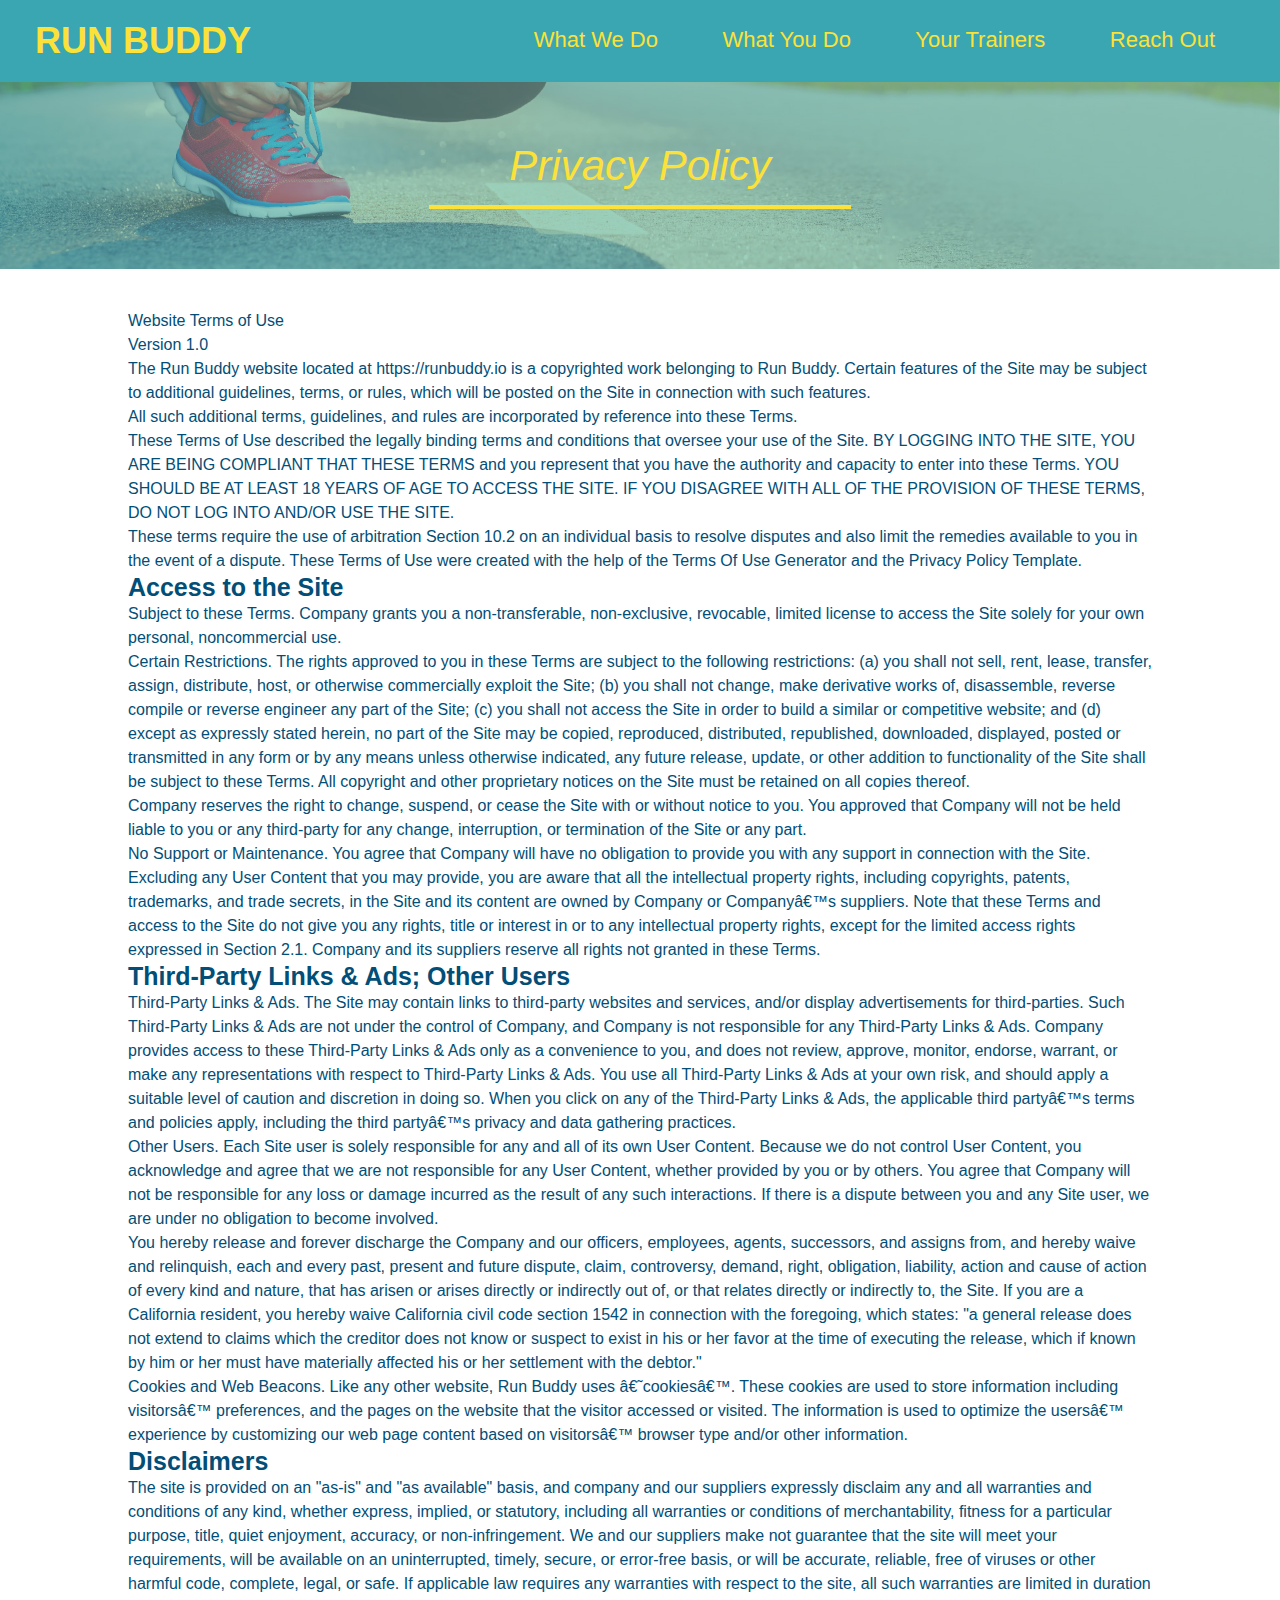
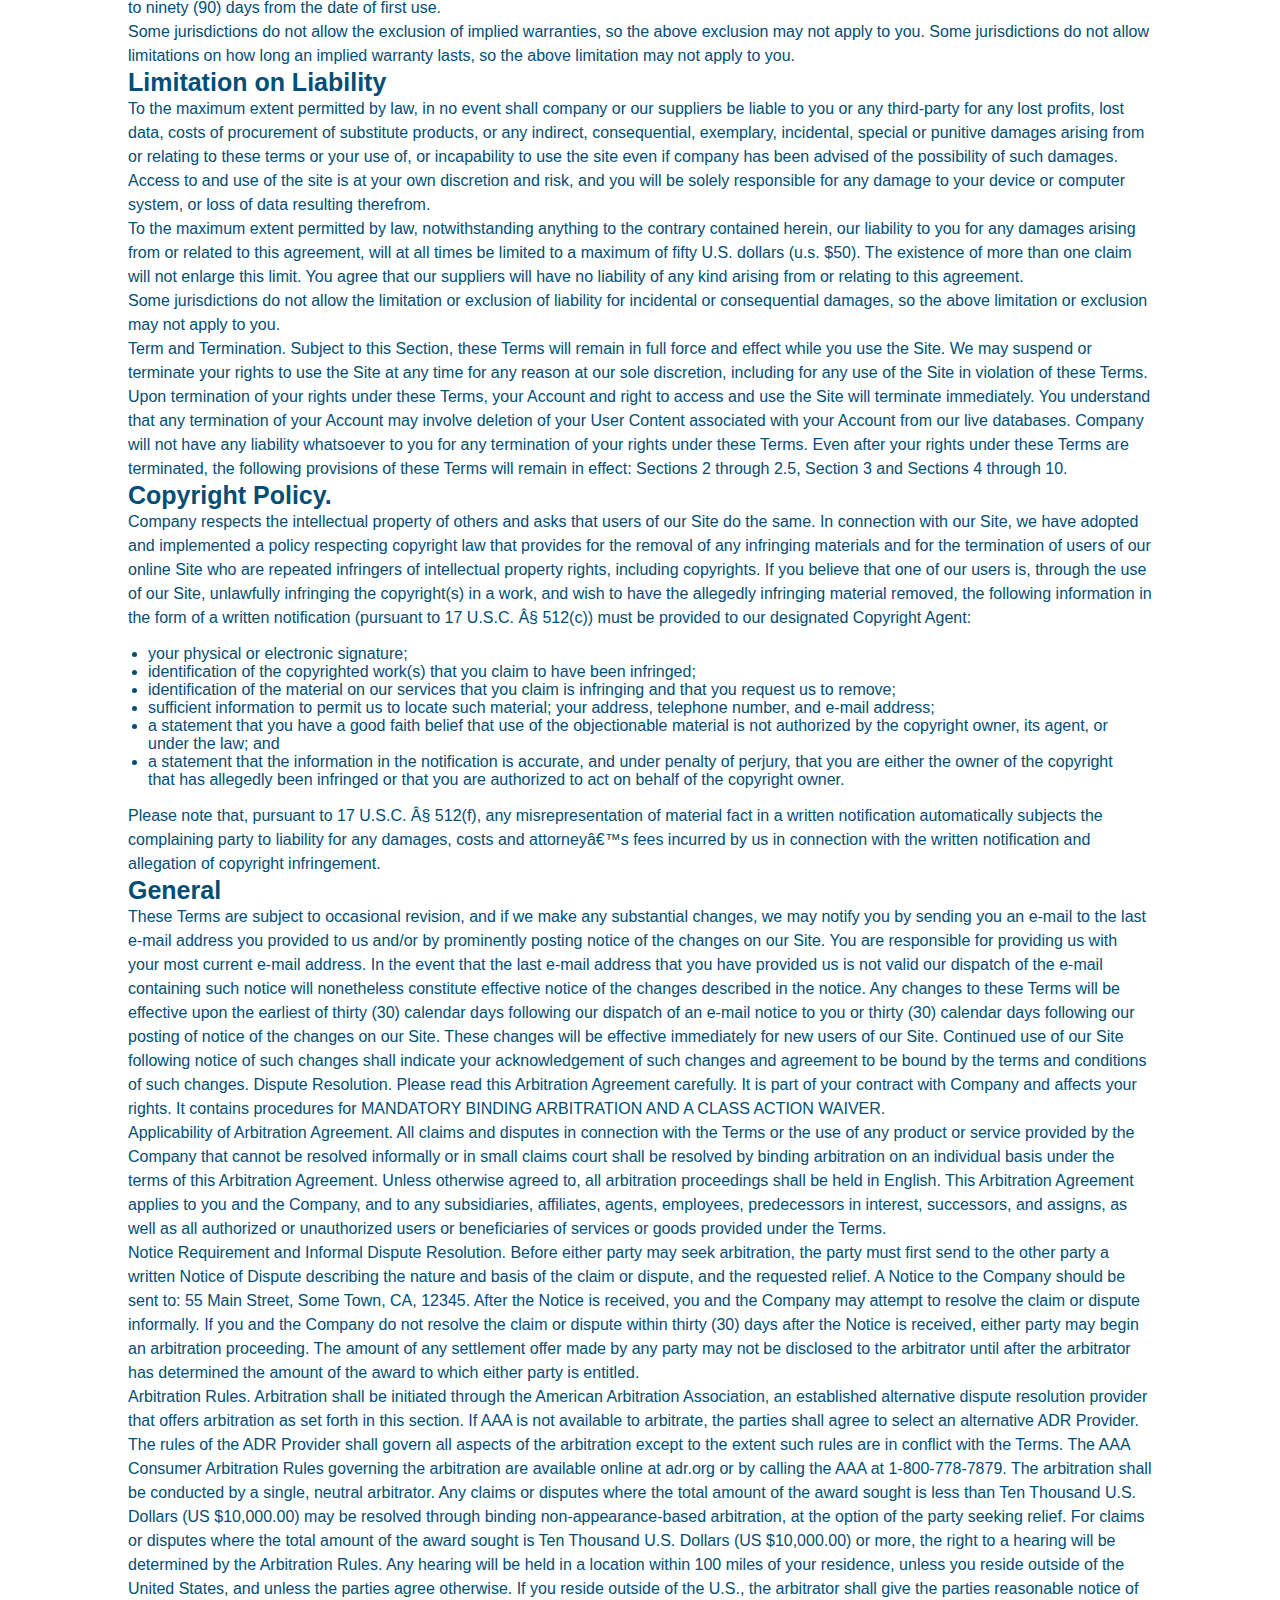
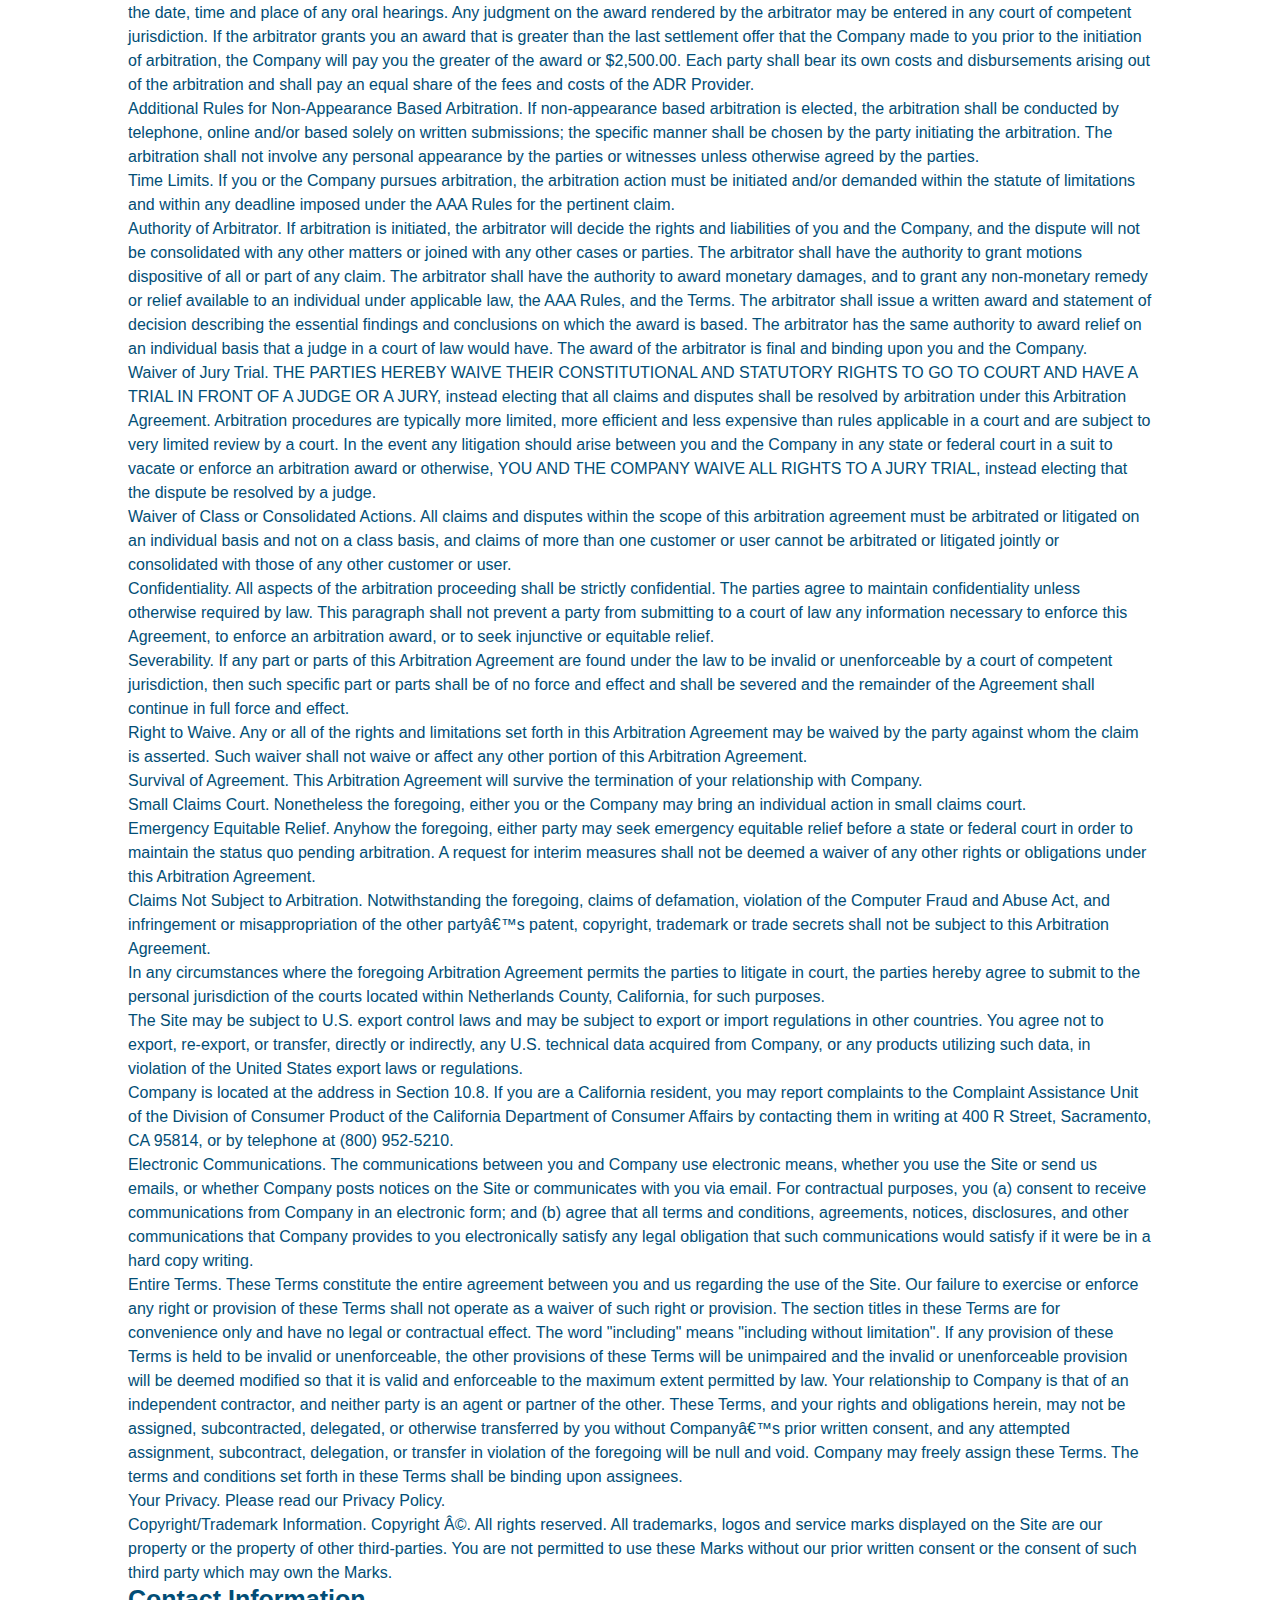
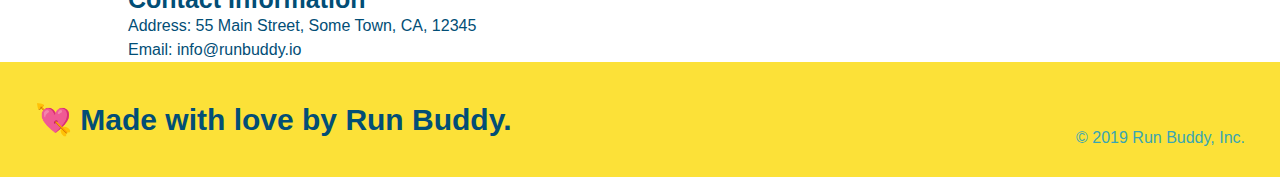
==== privacy-policy.html @ 727e7ae8 "privacy policy" ====
<!DOCTYPE html>
<html lang="en">
    <head>
        <link rel="stylesheet" href="./assets/css/style.css" />
        <link rel="stylesheet" href="./assets/css/secondary-styles.css" />
        <meta charset="UTF-8" />
        <title>Privacy Policy - Run Buddy></title>
    </head>
    <body>
        <!-- navigation -->
        <header>
            <h1>
                <a href="/">RUN BUDDY</a>
            </h1>
            <nav>
                <!-- Unordered list element -->
                <ul>
                    <!-- List item element-->
                    <li>
                        <!-- Anchor element -->
                        <a href="./index.html#what-we-do">What We Do</a>
                    </li>
                    <li>
                        <a href="./index.html#what-you-do">What You Do</a>
                    </li>
                    <li>
                        <a href="./index.html#your-trainers">Your Trainers</a>
                    </li>
                    <li>
                        <a href="./indext.html#reach-out">Reach Out</a>
                    </li>
                 </ul>
            </nav>
        </header>
        <section class="hero">
            <h2 class="page-title">
                Privacy Policy
            </h2>
        </section>
        <article class="secondary-content">
            <p>
                Website Terms of Use
              </p>
        
              <p>
                Version 1.0
              </p>
        
              <p>
                The Run Buddy website located at https://runbuddy.io is a copyrighted work belonging to Run Buddy. Certain
                features of the Site may be subject to additional guidelines, terms, or rules, which will be posted on the Site
                in connection with such features.
              </p>
        
              <p>
                All such additional terms, guidelines, and rules are incorporated by reference into these Terms.
              </p>
        
              <p>
                These Terms of Use described the legally binding terms and conditions that oversee your use of the Site. BY
                LOGGING INTO THE SITE, YOU ARE BEING COMPLIANT THAT THESE TERMS and you represent that you have the authority
                and capacity to enter into these Terms. YOU SHOULD BE AT LEAST 18 YEARS OF AGE TO ACCESS THE SITE. IF YOU
                DISAGREE WITH ALL OF THE PROVISION OF THESE TERMS, DO NOT LOG INTO AND/OR USE THE SITE.
              </p>
        
              <p>
                These terms require the use of arbitration Section 10.2 on an individual basis to resolve disputes and also
                limit the remedies available to you in the event of a dispute. These Terms of Use were created with the help of
                the Terms Of Use Generator and the Privacy Policy Template.
              </p>
        
              <h3>
                Access to the Site
              </h3>
        
              <p>
                Subject to these Terms. Company grants you a non-transferable, non-exclusive, revocable, limited license to
                access the Site solely for your own personal, noncommercial use.
              </p>
        
              <p>
                Certain Restrictions. The rights approved to you in these Terms are subject to the following restrictions: (a)
                you shall not sell, rent, lease, transfer, assign, distribute, host, or otherwise commercially exploit the Site;
                (b) you shall not change, make derivative works of, disassemble, reverse compile or reverse engineer any part of
                the Site; (c) you shall not access the Site in order to build a similar or competitive website; and (d) except
                as expressly stated herein, no part of the Site may be copied, reproduced, distributed, republished, downloaded,
                displayed, posted or transmitted in any form or by any means unless otherwise indicated, any future release,
                update, or other addition to functionality of the Site shall be subject to these Terms. All copyright and other
                proprietary notices on the Site must be retained on all copies thereof.
              </p>
        
              <p>
                Company reserves the right to change, suspend, or cease the Site with or without notice to you. You approved
                that Company will not be held liable to you or any third-party for any change, interruption, or termination of
                the Site or any part.
              </p>
        
              <p>
                No Support or Maintenance. You agree that Company will have no obligation to provide you with any support in
                connection with the Site.
              </p>
        
              <p>
                Excluding any User Content that you may provide, you are aware that all the intellectual property rights,
                including copyrights, patents, trademarks, and trade secrets, in the Site and its content are owned by Company
                or Companyâ€™s suppliers. Note that these Terms and access to the Site do not give you any rights, title or
                interest in or to any intellectual property rights, except for the limited access rights expressed in Section
                2.1. Company and its suppliers reserve all rights not granted in these Terms.
              </p>
        
              <h3>
                Third-Party Links & Ads; Other Users
              </h3>
        
              <p>
                Third-Party Links & Ads. The Site may contain links to third-party websites and services, and/or display
                advertisements for third-parties. Such Third-Party Links & Ads are not under the control of Company, and Company
                is not responsible for any Third-Party Links & Ads. Company provides access to these Third-Party Links & Ads
                only as a convenience to you, and does not review, approve, monitor, endorse, warrant, or make any
                representations with respect to Third-Party Links & Ads. You use all Third-Party Links & Ads at your own risk,
                and should apply a suitable level of caution and discretion in doing so. When you click on any of the
                Third-Party Links & Ads, the applicable third partyâ€™s terms and policies apply, including the third partyâ€™s
                privacy and data gathering practices.
              </p>
        
              <p>
                Other Users. Each Site user is solely responsible for any and all of its own User Content. Because we do not
                control User Content, you acknowledge and agree that we are not responsible for any User Content, whether
                provided by you or by others. You agree that Company will not be responsible for any loss or damage incurred as
                the result of any such interactions. If there is a dispute between you and any Site user, we are under no
                obligation to become involved.
              </p>
        
              <p>
                You hereby release and forever discharge the Company and our officers, employees, agents, successors, and
                assigns from, and hereby waive and relinquish, each and every past, present and future dispute, claim,
                controversy, demand, right, obligation, liability, action and cause of action of every kind and nature, that has
                arisen or arises directly or indirectly out of, or that relates directly or indirectly to, the Site. If you are
                a California resident, you hereby waive California civil code section 1542 in connection with the foregoing,
                which states: "a general release does not extend to claims which the creditor does not know or suspect to exist
                in his or her favor at the time of executing the release, which if known by him or her must have materially
                affected his or her settlement with the debtor."
              </p>
        
              <p>
                Cookies and Web Beacons. Like any other website, Run Buddy uses â€˜cookiesâ€™. These cookies are used to store
                information including visitorsâ€™ preferences, and the pages on the website that the visitor accessed or visited.
                The information is used to optimize the usersâ€™ experience by customizing our web page content based on visitorsâ€™
                browser type and/or other information.
              </p>
        
              <h3>
                Disclaimers
              </h3>
        
              <p>
                The site is provided on an "as-is" and "as available" basis, and company and our suppliers expressly disclaim
                any and all warranties and conditions of any kind, whether express, implied, or statutory, including all
                warranties or conditions of merchantability, fitness for a particular purpose, title, quiet enjoyment, accuracy,
                or non-infringement. We and our suppliers make not guarantee that the site will meet your requirements, will be
                available on an uninterrupted, timely, secure, or error-free basis, or will be accurate, reliable, free of
                viruses or other harmful code, complete, legal, or safe. If applicable law requires any warranties with respect
                to the site, all such warranties are limited in duration to ninety (90) days from the date of first use.
              </p>
        
              <p>
                Some jurisdictions do not allow the exclusion of implied warranties, so the above exclusion may not apply to
                you. Some jurisdictions do not allow limitations on how long an implied warranty lasts, so the above limitation
                may not apply to you.
              </p>
        
              <h3>
                Limitation on Liability
              </h3>
        
              <p>
                To the maximum extent permitted by law, in no event shall company or our suppliers be liable to you or any
                third-party for any lost profits, lost data, costs of procurement of substitute products, or any indirect,
                consequential, exemplary, incidental, special or punitive damages arising from or relating to these terms or
                your use of, or incapability to use the site even if company has been advised of the possibility of such
                damages. Access to and use of the site is at your own discretion and risk, and you will be solely responsible
                for any damage to your device or computer system, or loss of data resulting therefrom.
              </p>
        
              <p>
                To the maximum extent permitted by law, notwithstanding anything to the contrary contained herein, our liability
                to you for any damages arising from or related to this agreement, will at all times be limited to a maximum of
                fifty U.S. dollars (u.s. $50). The existence of more than one claim will not enlarge this limit. You agree that
                our suppliers will have no liability of any kind arising from or relating to this agreement.
              </p>
        
              <p>
                Some jurisdictions do not allow the limitation or exclusion of liability for incidental or consequential
                damages, so the above limitation or exclusion may not apply to you.
              </p>
        
              <p>
                Term and Termination. Subject to this Section, these Terms will remain in full force and effect while you use
                the Site. We may suspend or terminate your rights to use the Site at any time for any reason at our sole
                discretion, including for any use of the Site in violation of these Terms. Upon termination of your rights under
                these Terms, your Account and right to access and use the Site will terminate immediately. You understand that
                any termination of your Account may involve deletion of your User Content associated with your Account from our
                live databases. Company will not have any liability whatsoever to you for any termination of your rights under
                these Terms. Even after your rights under these Terms are terminated, the following provisions of these Terms
                will remain in effect: Sections 2 through 2.5, Section 3 and Sections 4 through 10.
              </p>
        
              <h3>
                Copyright Policy.
              </h3>
        
              <p>
                Company respects the intellectual property of others and asks that users of our Site do the same. In connection
                with our Site, we have adopted and implemented a policy respecting copyright law that provides for the removal
                of any infringing materials and for the termination of users of our online Site who are repeated infringers of
                intellectual property rights, including copyrights. If you believe that one of our users is, through the use of
                our Site, unlawfully infringing the copyright(s) in a work, and wish to have the allegedly infringing material
                removed, the following information in the form of a written notification (pursuant to 17 U.S.C. Â§ 512(c)) must
                be provided to our designated Copyright Agent:
              </p>
        
              <ul>
                <li>
                  your physical or electronic signature;
                </li>
                <li>
                  identification of the copyrighted work(s) that you claim to have been infringed;
                </li>
                <li>
                  identification of the material on our services that you claim is infringing and that you request us to remove;
                </li>
                <li>
                  sufficient information to permit us to locate such material; your address, telephone number, and e-mail
                  address;
                </li>
                <li>
                  a statement that you have a good faith belief that use of the objectionable material is not authorized by the
                  copyright owner, its agent, or under the law; and
                </li>
                <li>
                  a statement that the information in the notification is accurate, and under penalty of perjury, that you are
                  either the owner of the copyright that has allegedly been infringed or that you are authorized to act on
                  behalf of the copyright owner.
                </li>
              </ul>
        
              <p>
                Please note that, pursuant to 17 U.S.C. Â§ 512(f), any misrepresentation of material fact in a written
                notification automatically subjects the complaining party to liability for any damages, costs and attorneyâ€™s
                fees incurred by us in connection with the written notification and allegation of copyright infringement.
              </p>
        
              <h3>
                General
              </h3>
        
              <p>
                These Terms are subject to occasional revision, and if we make any substantial changes, we may notify you by
                sending you an e-mail to the last e-mail address you provided to us and/or by prominently posting notice of the
                changes on our Site. You are responsible for providing us with your most current e-mail address. In the event
                that the last e-mail address that you have provided us is not valid our dispatch of the e-mail containing such
                notice will nonetheless constitute effective notice of the changes described in the notice. Any changes to these
                Terms will be effective upon the earliest of thirty (30) calendar days following our dispatch of an e-mail
                notice to you or thirty (30) calendar days following our posting of notice of the changes on our Site. These
                changes will be effective immediately for new users of our Site. Continued use of our Site following notice of
                such changes shall indicate your acknowledgement of such changes and agreement to be bound by the terms and
                conditions of such changes. Dispute Resolution. Please read this Arbitration Agreement carefully. It is part of
                your contract with Company and affects your rights. It contains procedures for MANDATORY BINDING ARBITRATION AND
                A CLASS ACTION WAIVER.
              </p>
        
              <p>
                Applicability of Arbitration Agreement. All claims and disputes in connection with the Terms or the use of any
                product or service provided by the Company that cannot be resolved informally or in small claims court shall be
                resolved by binding arbitration on an individual basis under the terms of this Arbitration Agreement. Unless
                otherwise agreed to, all arbitration proceedings shall be held in English. This Arbitration Agreement applies to
                you and the Company, and to any subsidiaries, affiliates, agents, employees, predecessors in interest,
                successors, and assigns, as well as all authorized or unauthorized users or beneficiaries of services or goods
                provided under the Terms.
              </p>
        
              <p>
                Notice Requirement and Informal Dispute Resolution. Before either party may seek arbitration, the party must
                first send to the other party a written Notice of Dispute describing the nature and basis of the claim or
                dispute, and the requested relief. A Notice to the Company should be sent to: 55 Main Street, Some Town, CA,
                12345. After the Notice is received, you and the Company may attempt to resolve the claim or dispute informally.
                If you and the Company do not resolve the claim or dispute within thirty (30) days after the Notice is received,
                either party may begin an arbitration proceeding. The amount of any settlement offer made by any party may not
                be disclosed to the arbitrator until after the arbitrator has determined the amount of the award to which either
                party is entitled.
              </p>
        
              <p>
                Arbitration Rules. Arbitration shall be initiated through the American Arbitration Association, an established
                alternative dispute resolution provider that offers arbitration as set forth in this section. If AAA is not
                available to arbitrate, the parties shall agree to select an alternative ADR Provider. The rules of the ADR
                Provider shall govern all aspects of the arbitration except to the extent such rules are in conflict with the
                Terms. The AAA Consumer Arbitration Rules governing the arbitration are available online at adr.org or by
                calling the AAA at 1-800-778-7879. The arbitration shall be conducted by a single, neutral arbitrator. Any
                claims or disputes where the total amount of the award sought is less than Ten Thousand U.S. Dollars (US
                $10,000.00) may be resolved through binding non-appearance-based arbitration, at the option of the party seeking
                relief. For claims or disputes where the total amount of the award sought is Ten Thousand U.S. Dollars (US
                $10,000.00) or more, the right to a hearing will be determined by the Arbitration Rules. Any hearing will be
                held in a location within 100 miles of your residence, unless you reside outside of the United States, and
                unless the parties agree otherwise. If you reside outside of the U.S., the arbitrator shall give the parties
                reasonable notice of the date, time and place of any oral hearings. Any judgment on the award rendered by the
                arbitrator may be entered in any court of competent jurisdiction. If the arbitrator grants you an award that is
                greater than the last settlement offer that the Company made to you prior to the initiation of arbitration, the
                Company will pay you the greater of the award or $2,500.00. Each party shall bear its own costs and
                disbursements arising out of the arbitration and shall pay an equal share of the fees and costs of the ADR
                Provider.
              </p>
        
              <p>
                Additional Rules for Non-Appearance Based Arbitration. If non-appearance based arbitration is elected, the
                arbitration shall be conducted by telephone, online and/or based solely on written submissions; the specific
                manner shall be chosen by the party initiating the arbitration. The arbitration shall not involve any personal
                appearance by the parties or witnesses unless otherwise agreed by the parties.
              </p>
        
              <p>
                Time Limits. If you or the Company pursues arbitration, the arbitration action must be initiated and/or demanded
                within the statute of limitations and within any deadline imposed under the AAA Rules for the pertinent claim.
              </p>
        
              <p>
                Authority of Arbitrator. If arbitration is initiated, the arbitrator will decide the rights and liabilities of
                you and the Company, and the dispute will not be consolidated with any other matters or joined with any other
                cases or parties. The arbitrator shall have the authority to grant motions dispositive of all or part of any
                claim. The arbitrator shall have the authority to award monetary damages, and to grant any non-monetary remedy
                or relief available to an individual under applicable law, the AAA Rules, and the Terms. The arbitrator shall
                issue a written award and statement of decision describing the essential findings and conclusions on which the
                award is based. The arbitrator has the same authority to award relief on an individual basis that a judge in a
                court of law would have. The award of the arbitrator is final and binding upon you and the Company.
              </p>
        
              <p>
                Waiver of Jury Trial. THE PARTIES HEREBY WAIVE THEIR CONSTITUTIONAL AND STATUTORY RIGHTS TO GO TO COURT AND HAVE
                A TRIAL IN FRONT OF A JUDGE OR A JURY, instead electing that all claims and disputes shall be resolved by
                arbitration under this Arbitration Agreement. Arbitration procedures are typically more limited, more efficient
                and less expensive than rules applicable in a court and are subject to very limited review by a court. In the
                event any litigation should arise between you and the Company in any state or federal court in a suit to vacate
                or enforce an arbitration award or otherwise, YOU AND THE COMPANY WAIVE ALL RIGHTS TO A JURY TRIAL, instead
                electing that the dispute be resolved by a judge.
              </p>
        
              <p>
                Waiver of Class or Consolidated Actions. All claims and disputes within the scope of this arbitration agreement
                must be arbitrated or litigated on an individual basis and not on a class basis, and claims of more than one
                customer or user cannot be arbitrated or litigated jointly or consolidated with those of any other customer or
                user.
              </p>
        
              <p>
                Confidentiality. All aspects of the arbitration proceeding shall be strictly confidential. The parties agree to
                maintain confidentiality unless otherwise required by law. This paragraph shall not prevent a party from
                submitting to a court of law any information necessary to enforce this Agreement, to enforce an arbitration
                award, or to seek injunctive or equitable relief.
              </p>
        
              <p>
                Severability. If any part or parts of this Arbitration Agreement are found under the law to be invalid or
                unenforceable by a court of competent jurisdiction, then such specific part or parts shall be of no force and
                effect and shall be severed and the remainder of the Agreement shall continue in full force and effect.
              </p>
        
              <p>
                Right to Waive. Any or all of the rights and limitations set forth in this Arbitration Agreement may be waived
                by the party against whom the claim is asserted. Such waiver shall not waive or affect any other portion of this
                Arbitration Agreement.
              </p>
        
              <p>
                Survival of Agreement. This Arbitration Agreement will survive the termination of your relationship with
                Company.
              </p>
        
              <p>
                Small Claims Court. Nonetheless the foregoing, either you or the Company may bring an individual action in small
                claims court.
              </p>
        
              <p>
                Emergency Equitable Relief. Anyhow the foregoing, either party may seek emergency equitable relief before a
                state or federal court in order to maintain the status quo pending arbitration. A request for interim measures
                shall not be deemed a waiver of any other rights or obligations under this Arbitration Agreement.
              </p>
        
              <p>
                Claims Not Subject to Arbitration. Notwithstanding the foregoing, claims of defamation, violation of the
                Computer Fraud and Abuse Act, and infringement or misappropriation of the other partyâ€™s patent, copyright,
                trademark or trade secrets shall not be subject to this Arbitration Agreement.
              </p>
        
              <p>
                In any circumstances where the foregoing Arbitration Agreement permits the parties to litigate in court, the
                parties hereby agree to submit to the personal jurisdiction of the courts located within Netherlands County,
                California, for such purposes.
              </p>
        
              <p>
                The Site may be subject to U.S. export control laws and may be subject to export or import regulations in other
                countries. You agree not to export, re-export, or transfer, directly or indirectly, any U.S. technical data
                acquired from Company, or any products utilizing such data, in violation of the United States export laws or
                regulations.
              </p>
        
              <p>
                Company is located at the address in Section 10.8. If you are a California resident, you may report complaints
                to the Complaint Assistance Unit of the Division of Consumer Product of the California Department of Consumer
                Affairs by contacting them in writing at 400 R Street, Sacramento, CA 95814, or by telephone at (800) 952-5210.
              </p>
        
              <p>
                Electronic Communications. The communications between you and Company use electronic means, whether you use the
                Site or send us emails, or whether Company posts notices on the Site or communicates with you via email. For
                contractual purposes, you (a) consent to receive communications from Company in an electronic form; and (b)
                agree that all terms and conditions, agreements, notices, disclosures, and other communications that Company
                provides to you electronically satisfy any legal obligation that such communications would satisfy if it were be
                in a hard copy writing.
              </p>
        
              <p>
                Entire Terms. These Terms constitute the entire agreement between you and us regarding the use of the Site. Our
                failure to exercise or enforce any right or provision of these Terms shall not operate as a waiver of such right
                or provision. The section titles in these Terms are for convenience only and have no legal or contractual
                effect. The word "including" means "including without limitation". If any provision of these Terms is held to be
                invalid or unenforceable, the other provisions of these Terms will be unimpaired and the invalid or
                unenforceable provision will be deemed modified so that it is valid and enforceable to the maximum extent
                permitted by law. Your relationship to Company is that of an independent contractor, and neither party is an
                agent or partner of the other. These Terms, and your rights and obligations herein, may not be assigned,
                subcontracted, delegated, or otherwise transferred by you without Companyâ€™s prior written consent, and any
                attempted assignment, subcontract, delegation, or transfer in violation of the foregoing will be null and void.
                Company may freely assign these Terms. The terms and conditions set forth in these Terms shall be binding upon
                assignees.
              </p>
        
              <p>
                Your Privacy. Please read our Privacy Policy.
              </p>
        
              <p>
                Copyright/Trademark Information. Copyright Â©. All rights reserved. All trademarks, logos and service marks
                displayed on the Site are our property or the property of other third-parties. You are not permitted to use
                these Marks without our prior written consent or the consent of such third party which may own the Marks.
              </p>
        
              <h3>
                Contact Information
              </h3>
        
              <p>
                Address: 55 Main Street, Some Town, CA, 12345
              </p>
        
              <p>
                Email: info@runbuddy.io
              </p>
        </article>

         <!-- footer -->
         <footer>
            <h2>
                💘 Made with love by Run Buddy.</h2>
                <div>
                    <br />
                    &copy; 2019 Run Buddy, Inc.
                </div>
        </footer>
    </body>
</html>
---- assets/css/style.css ----
* {
    margin: 0;
    padding: 0;
    box-sizing: border-box;
}
    
    body {
    /* more on this crazy alphanumerical value in a minute! */
    color: #39a6b2;
    font-family: Helvetica, Arial, sans-serif;
    }

    /* apply styles to <header> */
    header {
        padding: 20px 35px;
        background-color: #39a6b2;
    }
    
header h1 {
    font-weight: bold;
    font-size: 36px;
    color: #fce138;
    margin: 0;
    display: inline;
}

header a {
    color: #fce138;
}

header a {
    text-decoration: none;
    color: #fce138
}

header nav {
    float: right;
    margin: 7px 0;
}

header nav ul li {
    display: inline;
}

header nav ul li a {
    margin: 0 30px;
    font-weight: lighter;
    font-size: 22px;
}

header h1{
    font-weight: bold;
    font-size: 36px;
    color: #fce138;
    margin: 0;
    display: inline;
}

footer {
    background: #fce138;
    width: 100%;
    padding: 40px 35px;
}

footer h2 {
    display: inline;
    color: #024e76;
    font-size: 30px;
    margin: 0;
}

footer div {
    float: right;
    line-height: 1.5;
    text-align: right;
}

footer a {
    color: #024e76;
}

section {
    padding: 60px;
}

/* Hero Styles Start */
.hero {
    background-image: url("../images/hero-bg.jpg");
    height: 600px;
    background-size: cover;
    background-position: center;
    position: relative;
}

.hero-form {
    border: 3px solid #024e76;
    background-color: #fce138;
    padding: 20px;
    width: 500px;
    color: #024e76;
    position: absolute;
    bottom: 120px;
    right: 140px;
}

.hero-form h3 {
    font-size: 24px;
    margin: 0;
}

.hero-form p {
    margin: 5px 0 15px 0;
}

.form-input {
    border: 1px solid #024e76;
    display: block;
    padding: 7px 15px;
    font-size: 16px;
    color: #024e76;
    width: 100%;
    margin-bottom: 15px;
}

.hero-form label {
    margin: 0 5px;
}

.hero-form button {
    color: #fce138;
    background-color: #024e76;
    border: none;
    padding: 10px 20px;
    font-size: 16px;
}
/* HERO STYLES END */

.intro {
    text-align: center;
}

.intro p {
    line-height: 1.7;
    color: #39a6b2;
    width: 80%;
    font-size: 20px;
    margin: 0 auto;
}

.steps {
    text-align: center;
    background: #fce138
}

.section-title {
    font-size: 55px;
    color: #024e76;
    margin-bottom: 35px;
    padding: 0 100px 20px 100px;
    display: inline-block;
    border-bottom: 3px solid;
}

.primary-border {
    border-color: #fce138;
}

.secondary-border {
    border-color: #39a6b2;
}

.steps div {
    margin-bottom: 80px;
}

.steps img {
    width: 15%;
    margin: 10px 0;
}

.steps h3 {
    color: #024e76;
    font-size: 46px;
    margin-top: 10px;
}

.steps p {
    color: #39a6b2
    font-size 23px;
}

.steps span {
    font-size: 38px;
}

.trainers {
    text-align: center;
    overflow: auto
}

.trainer {
    width: 900px;
    margin: 0 auto 30px auto;
    background: #024e76;
    color: #fce138;
    overflow: auto
}

.trainer img {
    width: 35%;
    float: left;
    overflow: auto
}

.trainer-bio {
    padding: 35px;
    float: left;
    width: 65%;
    overflow: auto
}

.text-left {
    text-align: left;
}

.text-right {
    text-align: right;
}

.trainer-bio h3 {
    font-size: 32px;
    margin-bottom: 8px;
}

.trainer-bio h4 {
    font-weight: lighter;
    font-size: 26px;
    margin-bottom: 25px;
}

.trainer-bio p {
    font-size: 17px;
    line-height: 1.3;
}

/* REACH OUT STYLES START */

.contact {
    text-align: center;
    background: #024e76;
}

.contact h2 {
    color: #fce138;
}

.contact-info iframe {
    width: 400px;
    height: 400px;
}

.contact-info div {
    width: 410px;
    display: inline-block;
    vertical-align: top;
    text-align: left;
    margin: 30px 0 0 60px;
    color: white;
}

.contact-info h3 {
    color: #fce138;
    font-size: 32px;
}

.contact-info p, .contact-info address {
    margin: 20px 0;
    line-height: 1.5;
    font-size: 20px;
    font-style: normal;
}

.contact-info a {
    color: #fce138;
}

/* REACH OUT STYLES END */
---- assets/css/secondary-styles.css ----
.hero {
    background-position: bottom;
    height: auto;
    text-align: center;
    margin-bottom: 40px;
}

.page-title {
    color: #fce138;
    display: inline-block;
    border-bottom: 4px solid #fce138;
    padding: 0 80px 15px 80px;
    font-weight: normal;
    font-size: 42px;
    font-style: italic;
    }

.secondary-content {
    width: 80%;
    margin: 0 auto;
    color: #024e76;    
}

.secondary-content h3 {
    font-size: 25px;
    margin: 20 0 20 0;
}

.secondary-content p {
    font-size: 16px;
    line-height: 1.5;
    margin: 0 auto;
}

.secondary-content ul {
    margin: 15px 20px 15px 20px;
    }

.seondary-content li {
    color: #39a6b2;
    margin: 10px 0 10px 0;
}
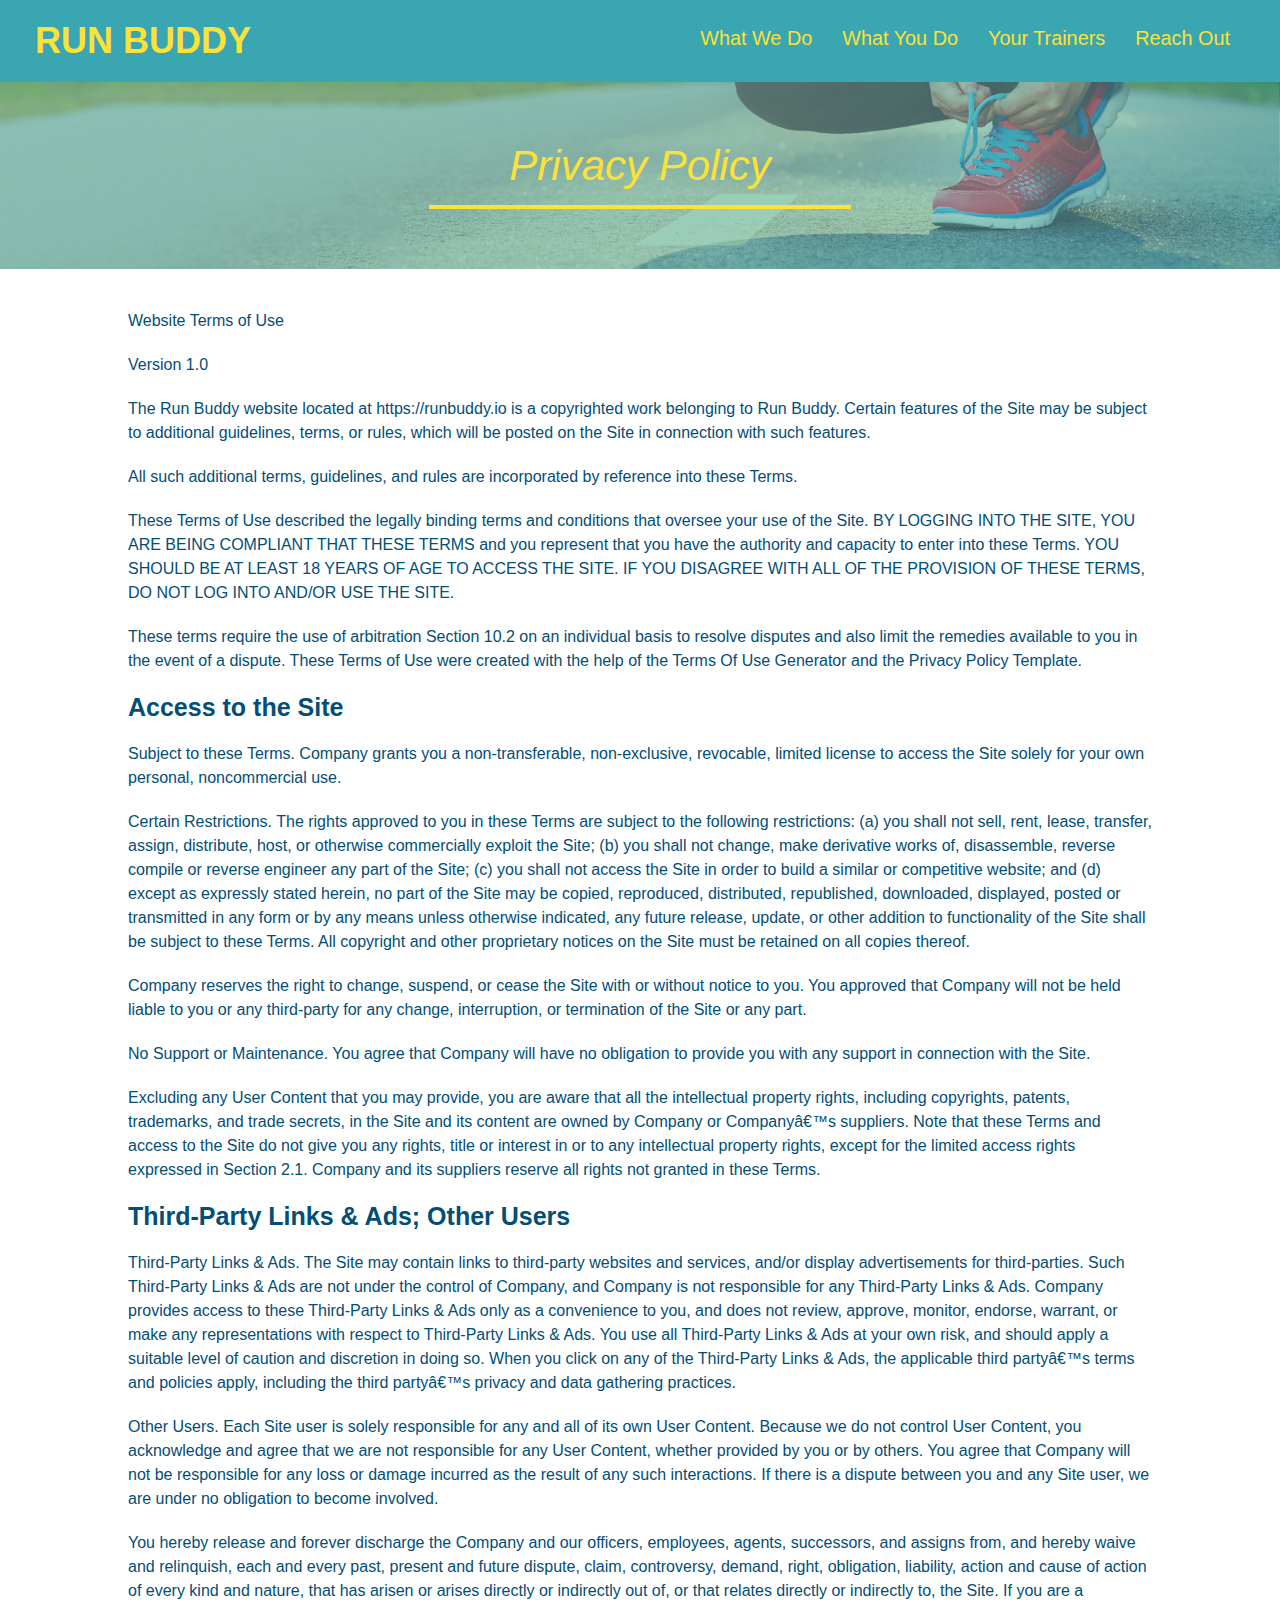
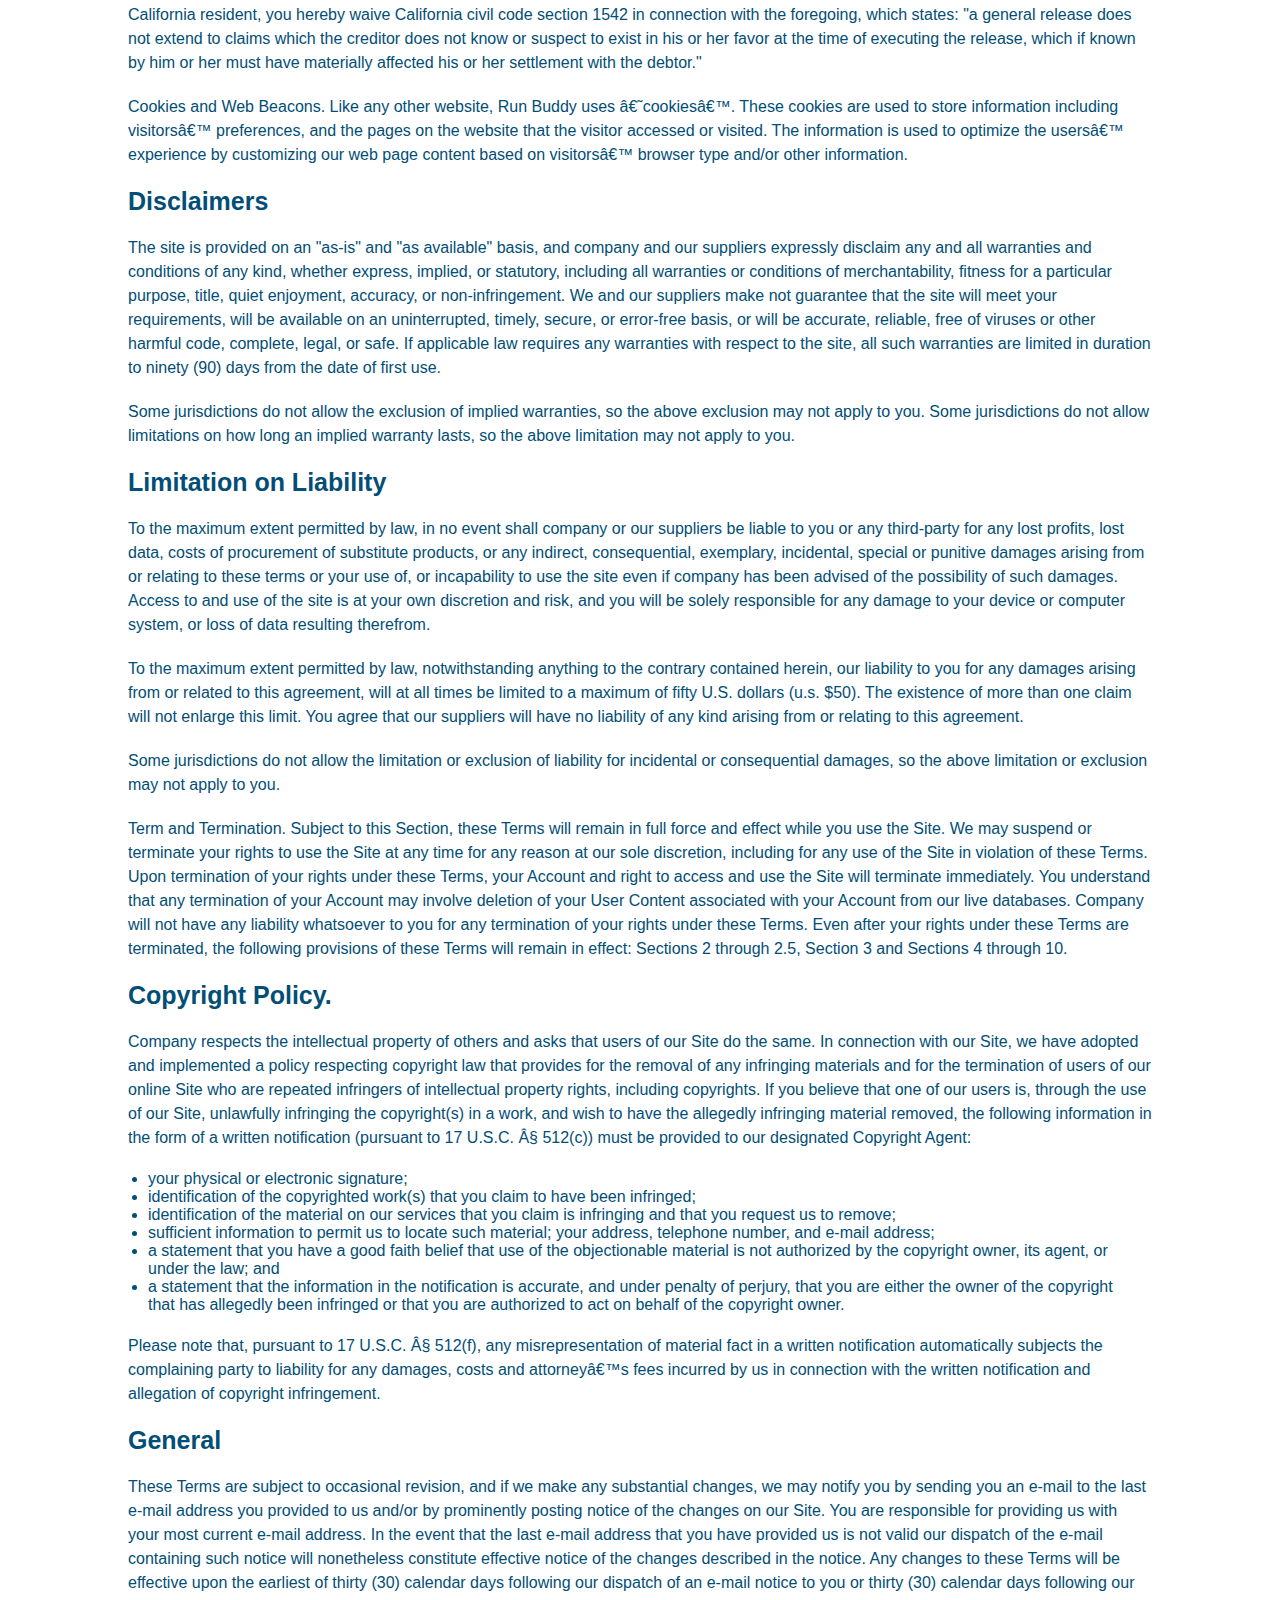
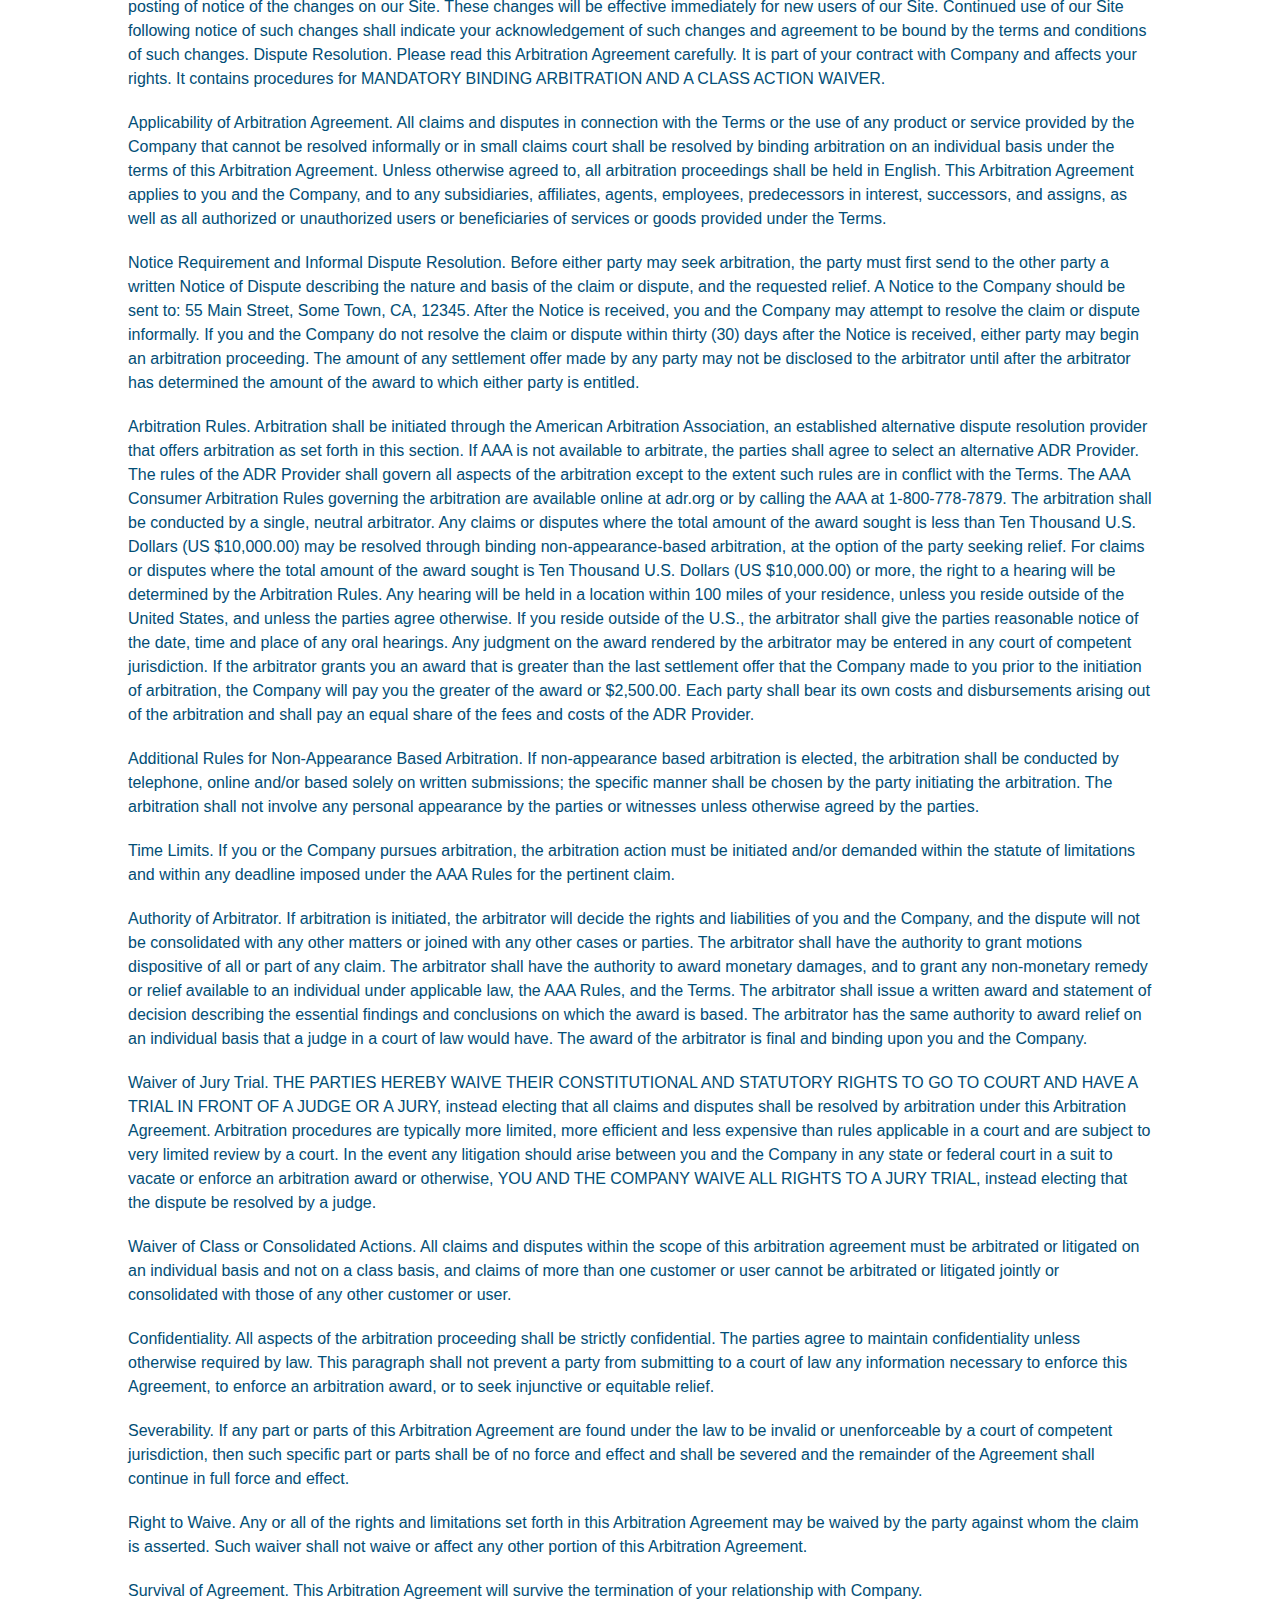
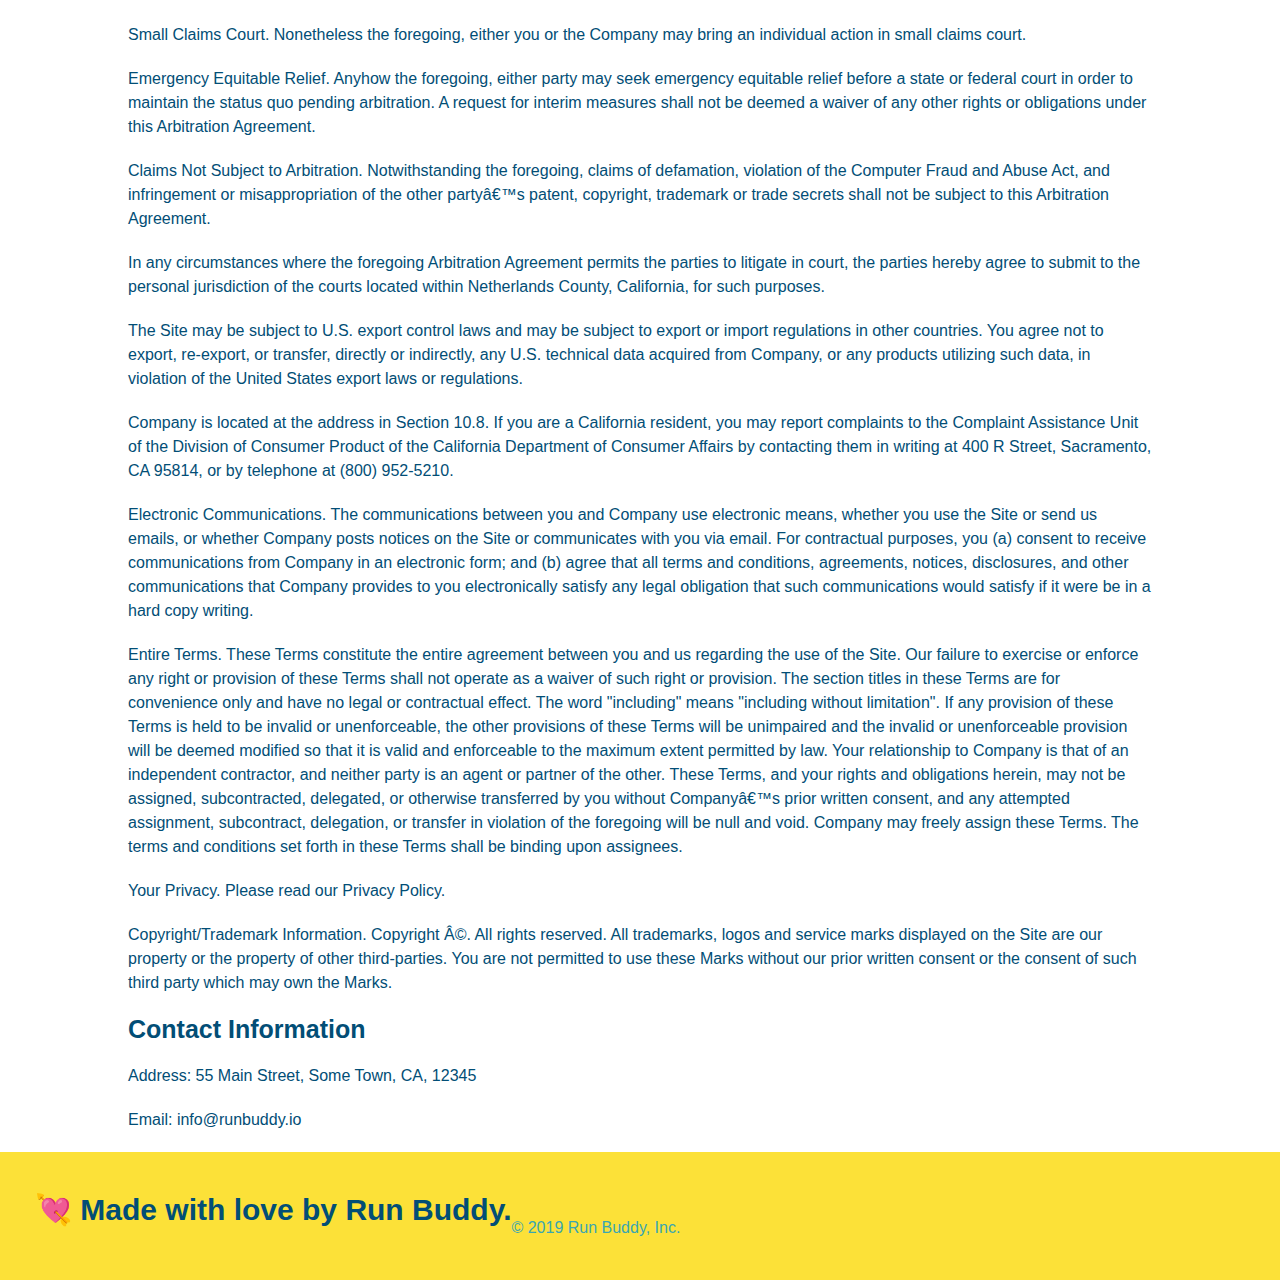
==== commit 71962576: "added media queries" ====
--- a/privacy-policy.html
+++ b/privacy-policy.html
@@ -3,6 +3,7 @@
     <head>
         <link rel="stylesheet" href="./assets/css/style.css" />
         <link rel="stylesheet" href="./assets/css/secondary-styles.css" />
+        <meta name="viewport" content="width=device-width, initial-scale=1.0" />
         <meta charset="UTF-8" />
         <title>Privacy Policy - Run Buddy></title>
     </head>
--- a/assets/css/style.css
+++ b/assets/css/style.css
@@ -4,25 +4,27 @@
     box-sizing: border-box;
 }
     
-    body {
-    /* more on this crazy alphanumerical value in a minute! */
-    color: #39a6b2;
-    font-family: Helvetica, Arial, sans-serif;
-    }
-
-    /* apply styles to <header> */
-    header {
-        padding: 20px 35px;
-        background-color: #39a6b2;
-    }
+body {
+/* more on this crazy alphanumerical value in a minute! */
+color: #39a6b2;
+font-family: Helvetica, Arial, sans-serif;
+}
+
+/* apply styles to <header> */
+header {
+    padding: 20px 35px;
+    background-color: #39a6b2;
+    display: flex;
+    justify-content: space-between;
+    flex-wrap: wrap;
+}
     
 header h1 {
     font-weight: bold;
     font-size: 36px;
     color: #fce138;
     margin: 0;
-    display: inline;
-}
+    }
 
 header a {
     color: #fce138;
@@ -34,18 +36,21 @@
 }
 
 header nav {
-    float: right;
     margin: 7px 0;
 }
 
-header nav ul li {
-    display: inline;
+header nav ul {
+    display: flex;
+    flex-wrap: wrap;
+    justify-content: space-between;
+    align-items: center;
+    list-style: none;
 }
 
 header nav ul li a {
-    margin: 0 30px;
+    padding: 10px 15px;
     font-weight: lighter;
-    font-size: 22px;
+    font-size: 1.55vw;
 }
 
 header h1{
@@ -60,17 +65,18 @@
     background: #fce138;
     width: 100%;
     padding: 40px 35px;
+    display: flex;
+    justify-content: space between;
+    flex-wrap: wrap;
 }
 
 footer h2 {
-    display: inline;
     color: #024e76;
     font-size: 30px;
     margin: 0;
 }
 
 footer div {
-    float: right;
     line-height: 1.5;
     text-align: right;
 }
@@ -86,21 +92,36 @@
 /* Hero Styles Start */
 .hero {
     background-image: url("../images/hero-bg.jpg");
-    height: 600px;
     background-size: cover;
     background-position: center;
-    position: relative;
+    display: flex;
+    justify-content: center;
+    flex-wrap: wrap;
+    align-items: flext-start;
+}
+
+.hero-cta {
+    width: 35%;
+    text-align: right;
+    margin: 3.5%;
+    color: #fff;
+    font-size: 18px;
+    line-height: 1.2;
+}
+
+.hero-cta h2 {
+    font-style: italic;
+    font-size: 55px;
+    color: #fce138;
 }
 
 .hero-form {
     border: 3px solid #024e76;
     background-color: #fce138;
     padding: 20px;
-    width: 500px;
-    color: #024e76;
-    position: absolute;
-    bottom: 120px;
-    right: 140px;
+    color: #024e76;
+    width: 40%;
+    margin: 3.5%;
 }
 
 .hero-form h3 {
@@ -134,10 +155,6 @@
     font-size: 16px;
 }
 /* HERO STYLES END */
-
-.intro {
-    text-align: center;
-}
 
 .intro p {
     line-height: 1.7;
@@ -145,20 +162,24 @@
     width: 80%;
     font-size: 20px;
     margin: 0 auto;
+    text-align: center;
 }
 
 .steps {
+    background: #fce138
+}
+
+.section-title {
+    font-size: 48px;
+    border-bottom: 3px solid;
+    color: #024e76;
     text-align: center;
-    background: #fce138
-}
-
-.section-title {
-    font-size: 55px;
-    color: #024e76;
-    margin-bottom: 35px;
-    padding: 0 100px 20px 100px;
-    display: inline-block;
-    border-bottom: 3px solid;
+    margin: 0 auto 35px auto;
+    width: 50%;
+    padding-bottom: 20px;
+    text-align: center;
+    margin: 0 auto 35px auto;
+    width: 50%;
 }
 
 .primary-border {
@@ -169,54 +190,78 @@
     border-color: #39a6b2;
 }
 
-.steps div {
-    margin-bottom: 80px;
-}
-
-.steps img {
-    width: 15%;
-    margin: 10px 0;
-}
-
-.steps h3 {
+.step {
+    margin: 50px auto;
+    padding-bottom: 50px;
+    width: 80%;
+    border-bottom: 1px solid #39a6b2;
+    display: flex;
+    flex-wrap: wrap;
+    align-items: center;
+    justify-content: space-between;
+}
+
+.step h3 {
     color: #024e76;
     font-size: 46px;
-    margin-top: 10px;
-}
-
-.steps p {
-    color: #39a6b2
-    font-size 23px;
-}
-
-.steps span {
-    font-size: 38px;
+    flex: 1 30%;
+}
+
+.step-info {
+    flex: 2 70%;
+    display: flex;
+    flex-wrap: wrap;
+    align-items: center;
+}
+
+.step-img {
+    flex: 1 12%;
+    margin-right: 20px;
+}
+
+.step-img img {
+    max-width: 100%;
+}
+
+.step-text {
+    flex: 12;
+}
+
+.step-text p {
+    color: #39a6b2;
+    font-size: 18px;
+}
+
+.step-text h4 {
+    font-size: 26px;
+    line-height: 1.5;
+    color: #024e76;
 }
 
 .trainers {
-    text-align: center;
-    overflow: auto
+   width: 100%;
+   margin: 0 auto;
+   display: flex;
+   flex-wrap: wrap;
+   justify-content: space-around;
 }
 
 .trainer {
-    width: 900px;
-    margin: 0 auto 30px auto;
+    margin: 20px;
     background: #024e76;
     color: #fce138;
-    overflow: auto
+    flex: 1;
 }
 
 .trainer img {
-    width: 35%;
-    float: left;
-    overflow: auto
+    width: 100%;
+    overflow: auto;
 }
 
 .trainer-bio {
-    padding: 35px;
-    float: left;
-    width: 65%;
-    overflow: auto
+    padding: 25px;
+    overflow: auto;
+    line-height: 1.3;
 }
 
 .text-left {
@@ -227,26 +272,27 @@
     text-align: right;
 }
 
+.flex-row {
+    display: flex;
+}
+
 .trainer-bio h3 {
-    font-size: 32px;
-    margin-bottom: 8px;
+    font-size: 28px;
 }
 
 .trainer-bio h4 {
     font-weight: lighter;
-    font-size: 26px;
-    margin-bottom: 25px;
+    font-size: 22px;
+    margin-bottom: 15px;
 }
 
 .trainer-bio p {
     font-size: 17px;
-    line-height: 1.3;
 }
 
 /* REACH OUT STYLES START */
 
 .contact {
-    text-align: center;
     background: #024e76;
 }
 
@@ -254,18 +300,23 @@
     color: #fce138;
 }
 
+.contact-info {
+    display: flex;
+    justify-content: space-between;
+    flex-wrap: wrap;
+}
+
+.contact-info > * {
+    flex: 1;
+    margin: 15px;
+}
+
 .contact-info iframe {
-    width: 400px;
-    height: 400px;
+    
 }
 
 .contact-info div {
-    width: 410px;
-    display: inline-block;
-    vertical-align: top;
-    text-align: left;
-    margin: 30px 0 0 60px;
-    color: white;
+   color: white;
 }
 
 .contact-info h3 {
@@ -276,7 +327,7 @@
 .contact-info p, .contact-info address {
     margin: 20px 0;
     line-height: 1.5;
-    font-size: 20px;
+    font-size: 16px;
     font-style: normal;
 }
 
@@ -284,4 +335,134 @@
     color: #fce138;
 }
 
+.contact-form input, .contact-form textarea {
+    border: 1px solid #024e76;
+    display: block;
+    padding: 7px 15px;
+    font-size: 16px;
+    color: #024e76;
+    width: 100%;
+    margin-bottom: 15px;
+    margin-top: 5px;
+}
+
+.contact-form button {
+    width: 100%;
+    border: none;
+    background: #fce138;
+    color: #024e76;
+    text-align: center;
+    padding: 15px 0;
+    font-size: 16px;
+}
+
+/* ,EDOA QUERY FOR SMALL DESKTOP SCREENS AND SMALLER */
+@media screen and (max-width: 980px) {
+    header {
+        padding-bottom: 0;
+        justify-content: center;
+    }
+       
+    header h1 {
+        width: 100%;
+        text-align: center;
+    }
+
+    header nav ul {
+        margin-top: 20px;
+        width: 100%;
+        justify-content: center;
+    }
+
+    header nav ul li a {
+        font-size: 20px;
+    }
+
+    footer h2, footer div {
+        text-align: center;
+        width: 100%;
+    }
+
+    .hero-cta, .hero-form {
+        width: 100%;
+    }
+
+    .hero-cta {
+        text-align: center;
+    }
+
+    .section-title {
+        width: 80%;
+    }
+
+    .trainer {
+        flex: 0 70%;
+    }
+
+    .contact-info iframe {
+        flex: 1 100%;
+    }
+}
+
+/* MEDIA QUERY FOR TABLETS AND SMALLER */
+@media screen and (max-width: 768px) {
+
+    section {
+    padding: 30px 15px;
+    }
+
+    .step h3 {
+        flex: 1 100%;
+        text-align: center;
+    }
+
+    .step-info {
+        flex: 2 100%;
+        text-align: center;
+        justify-content: center;
+    }
+
+    .step-img {
+        flex: 0 32%;
+        margin-right: 0;
+        margin-top: 15px;
+        margin-bottom: 15px;
+    }
+
+    .step-text {
+        flex: 100%;
+    }
+}
+
+/* MEDIA QUERY FOR MOBILE PHONES AND SMALLER */
+@media screen and (max-width: 575px) {
+
+    .hero-form button {
+        width: 100%;
+    }
+
+    .section-title {
+        width: 95%;
+    }
+
+    .intro p {
+        width: 100%;
+    }
+
+    .trainer {
+        flex: 0 100%;
+    }
+
+    .contact-info {
+        text-align: center;
+    }
+
+    .contact-info > * {
+        flex: 0 100%;
+    }
+
+    .contact-form {
+        order: 3;
+    }
+}
 /* REACH OUT STYLES END */--- a/assets/css/secondary-styles.css
+++ b/assets/css/secondary-styles.css
@@ -23,20 +23,20 @@
 
 .secondary-content h3 {
     font-size: 25px;
-    margin: 20 0 20 0;
+    margin: 20px 0;
 }
 
 .secondary-content p {
     font-size: 16px;
     line-height: 1.5;
-    margin: 0 auto;
+    margin: 20px 0;
 }
 
 .secondary-content ul {
-    margin: 15px 20px 15px 20px;
+    margin: 15px 20px;
     }
 
 .seondary-content li {
     color: #39a6b2;
-    margin: 10px 0 10px 0;
+    margin: 10px 0;
 }